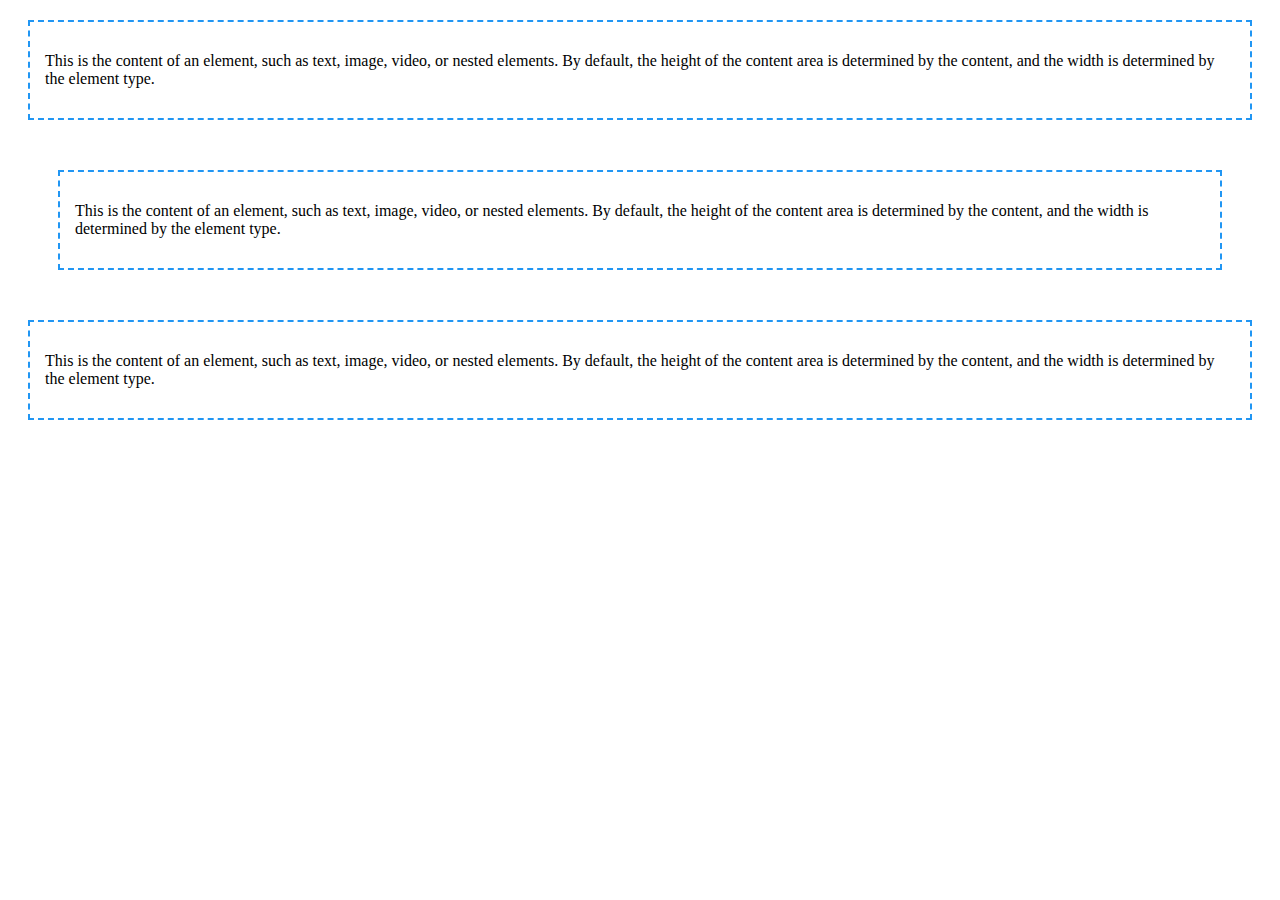
==== Block/index.html @ 8e8d219b "Block models" ====
<!DOCTYPE html>
<html>
  <head>
    <meta charset="utf-8" />
    <meta name="viewport" content="width=device-width, initial-scale=1" />
    <link rel="stylesheet" text="text/css" href="styles.css" />
  </head>
  <body>
    <main>
      <p class="blocks">
        This is the content of an element, such as text, image, video, or nested
        elements. By default, the height of the content area is determined by
        the content, and the width is determined by the element type.
      </p>
      <p class="blocks2">
        This is the content of an element, such as text, image, video, or nested
        elements. By default, the height of the content area is determined by
        the content, and the width is determined by the element type.
      </p>
      <p class="blocks">
        This is the content of an element, such as text, image, video, or nested
        elements. By default, the height of the content area is determined by
        the content, and the width is determined by the element type.
      </p>
    </main>
  </body>
</html>
---- Block/styles.css ----
.blocks {
    border: 2px dashed #2196f3;
    padding-top: 30px;
    padding-right: 15px;
    padding-bottom: 30px;
    padding-left: 15px;

    margin: 20px;
}

.blocks2 {
    border: 2px dashed #2196f3;
    padding-top: 30px;
    padding-right: 15px;
    padding-bottom: 30px;
    padding-left: 15px;

    margin: 50px;
}
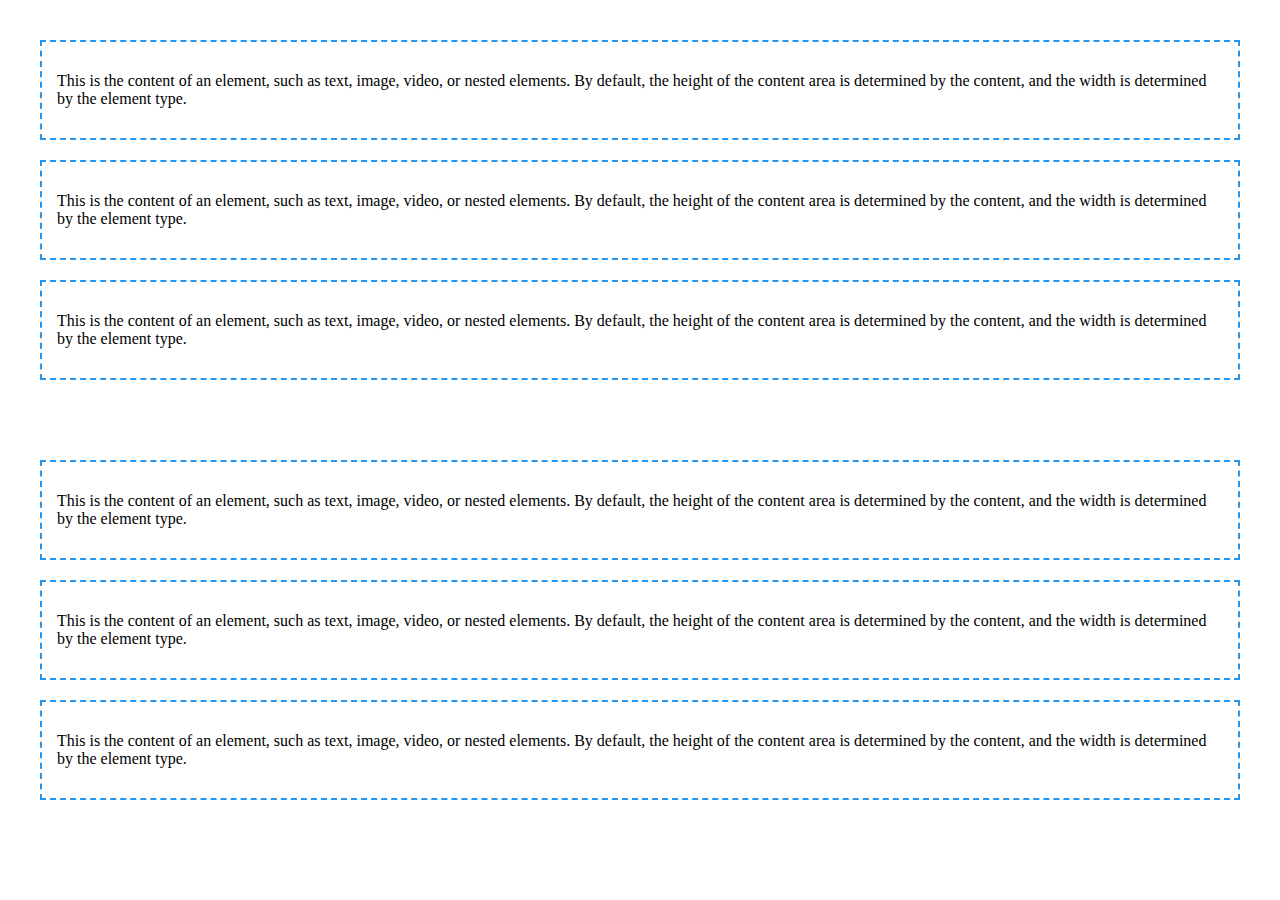
==== commit 41ade606: "styles" ====
--- a/Block/index.html
+++ b/Block/index.html
@@ -12,7 +12,7 @@
         elements. By default, the height of the content area is determined by
         the content, and the width is determined by the element type.
       </p>
-      <p class="blocks2">
+      <p class="blocks">
         This is the content of an element, such as text, image, video, or nested
         elements. By default, the height of the content area is determined by
         the content, and the width is determined by the element type.
@@ -23,5 +23,22 @@
         the content, and the width is determined by the element type.
       </p>
     </main>
+    <footer>
+      <p class="blocks">
+        This is the content of an element, such as text, image, video, or nested
+        elements. By default, the height of the content area is determined by
+        the content, and the width is determined by the element type.
+      </p>
+      <p class="blocks">
+        This is the content of an element, such as text, image, video, or nested
+        elements. By default, the height of the content area is determined by
+        the content, and the width is determined by the element type.
+      </p>
+      <p class="blocks">
+        This is the content of an element, such as text, image, video, or nested
+        elements. By default, the height of the content area is determined by
+        the content, and the width is determined by the element type.
+      </p>
+    </footer>
   </body>
 </html>
--- a/Block/styles.css
+++ b/Block/styles.css
@@ -1,3 +1,12 @@
+body {
+    margin: 0;
+}
+
+main,
+footer {
+    padding: 20px;
+}
+
 .blocks {
     border: 2px dashed #2196f3;
     padding-top: 30px;
@@ -5,15 +14,8 @@
     padding-bottom: 30px;
     padding-left: 15px;
 
-    margin: 20px;
-}
-
-.blocks2 {
-    border: 2px dashed #2196f3;
-    padding-top: 30px;
-    padding-right: 15px;
-    padding-bottom: 30px;
-    padding-left: 15px;
-
-    margin: 50px;
+    margin-top: 20px;
+    margin-right: 20px;
+    margin-left: 20px;
+    margin-bottom: 20px;
 }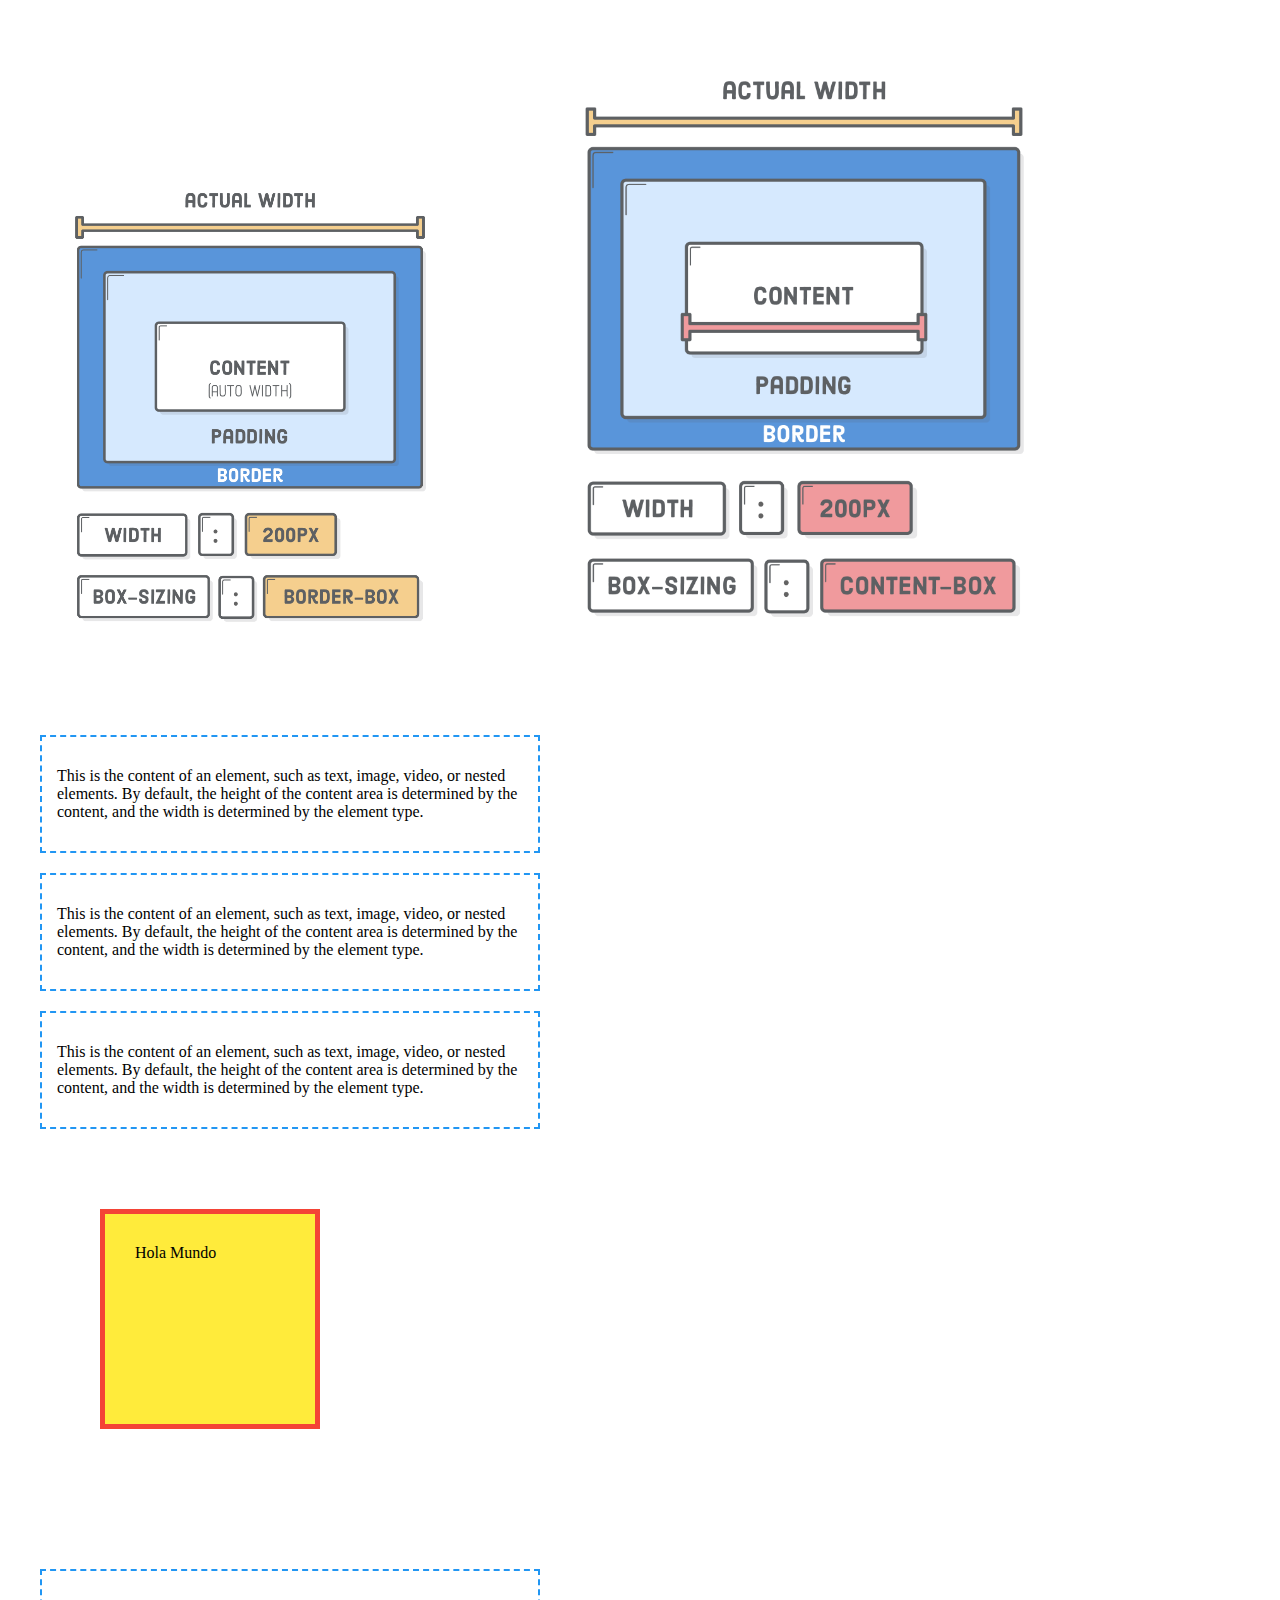
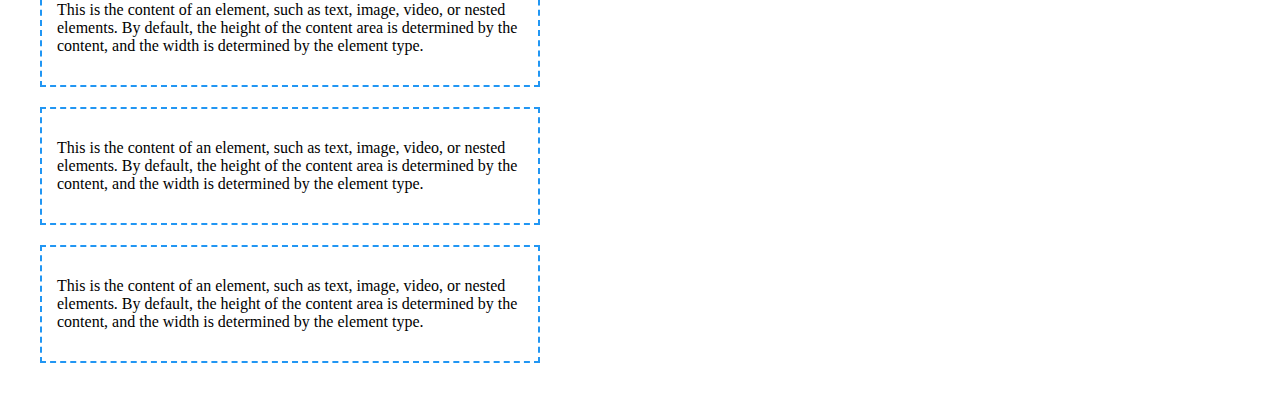
==== commit 4a2e0980: "content-box and border-box" ====
--- a/Block/index.html
+++ b/Block/index.html
@@ -6,6 +6,10 @@
     <link rel="stylesheet" text="text/css" href="styles.css" />
   </head>
   <body>
+    <header>
+      <img class="border" src="border-box-width.png" />
+      <img class="content" src="content-box-width.png" />
+    </header>
     <main>
       <p class="blocks">
         This is the content of an element, such as text, image, video, or nested
@@ -22,6 +26,7 @@
         elements. By default, the height of the content area is determined by
         the content, and the width is determined by the element type.
       </p>
+      <div class="box">Hola Mundo</div>
     </main>
     <footer>
       <p class="blocks">
--- a/Block/styles.css
+++ b/Block/styles.css
@@ -7,8 +7,27 @@
     padding: 20px;
 }
 
+.border {
+    box-sizing: border-box;
+
+    padding: 50px;
+    width: 500px;
+}
+
+.content {
+    box-sizing: content-box;
+
+    padding: 50px;
+    width: 500px;
+}
+
 .blocks {
+    box-sizing: border-box;
+
+    width: 500px;
+
     border: 2px dashed #2196f3;
+
     padding-top: 30px;
     padding-right: 15px;
     padding-bottom: 30px;
@@ -18,4 +37,14 @@
     margin-right: 20px;
     margin-left: 20px;
     margin-bottom: 20px;
+}
+
+.box {
+    width: 150px;
+    height: 150px;
+
+    border: 5px solid #f44336;
+    background-color: #ffeb3b;
+    padding: 30px;
+    margin: 80px;
 }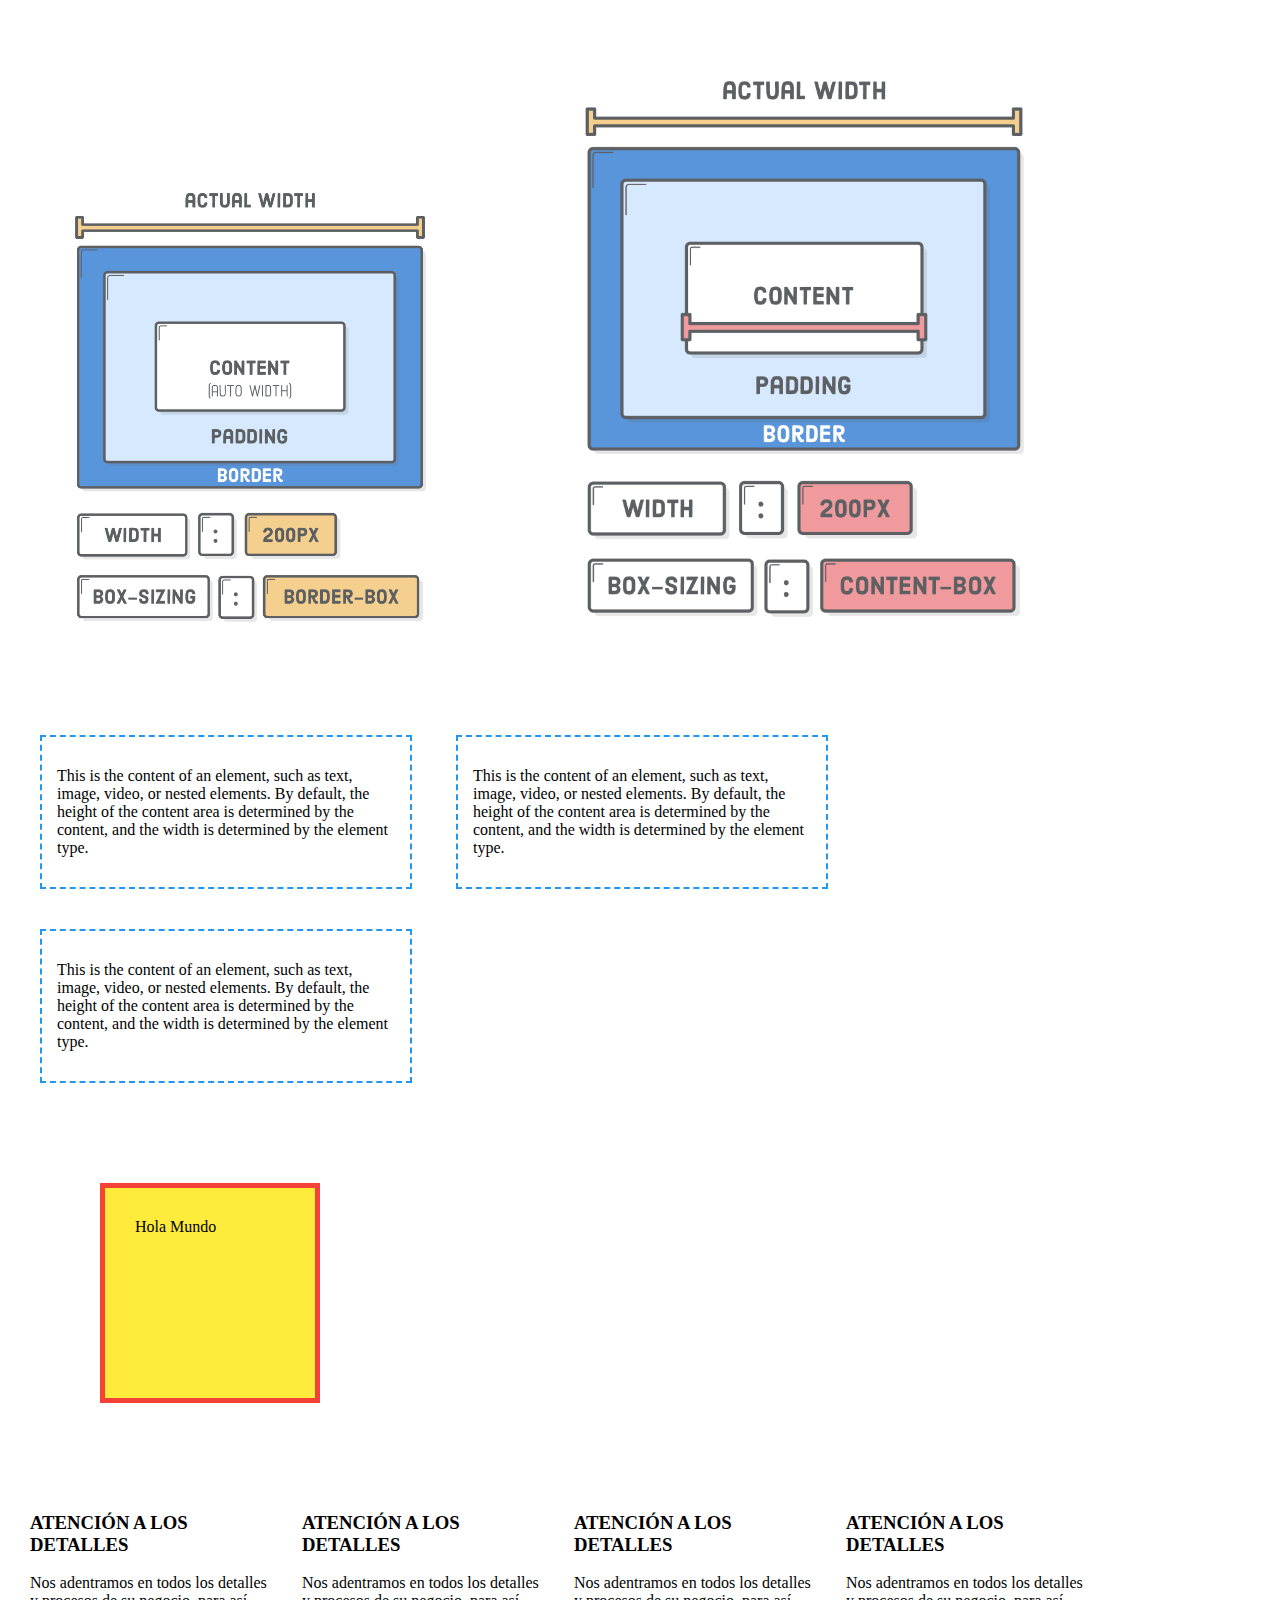
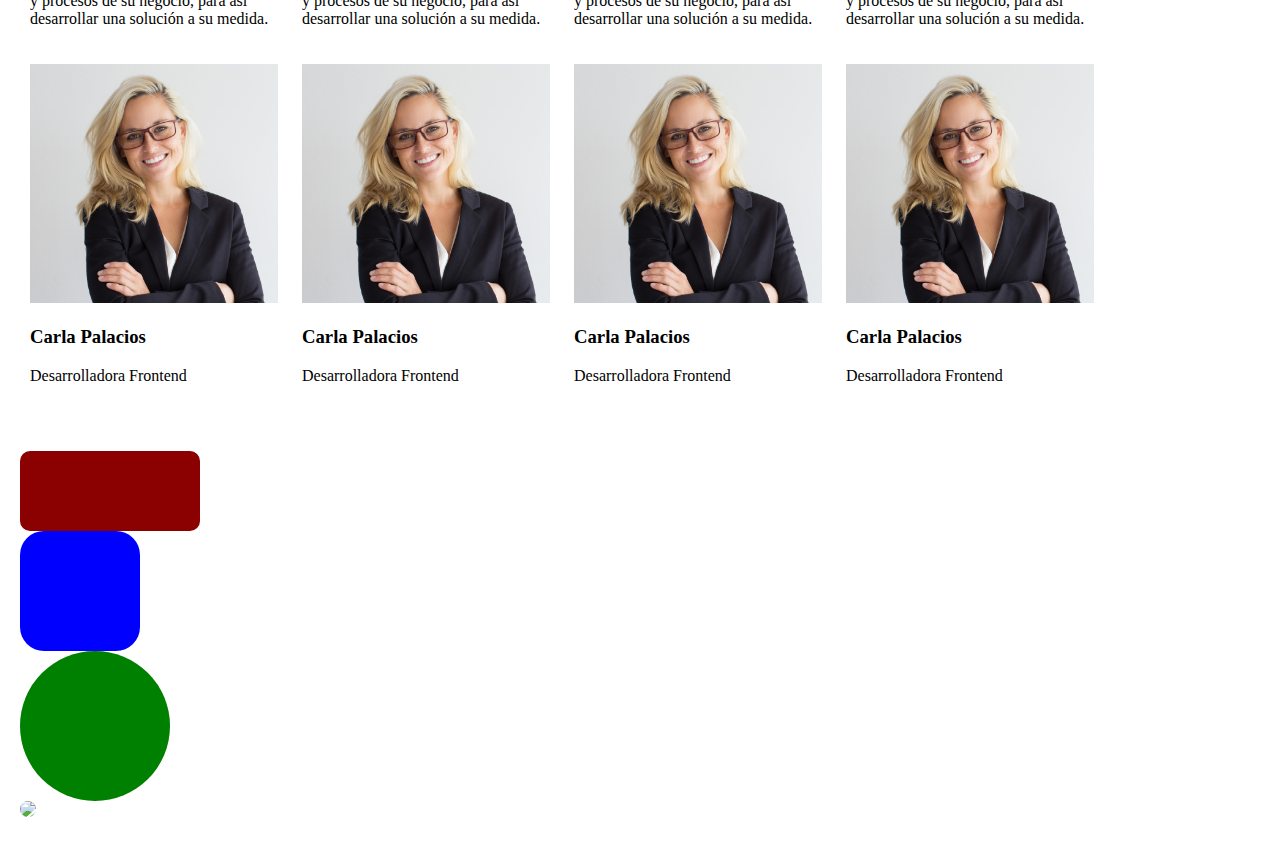
==== commit b4ce2da3: "inline-block in the page" ====
--- a/Block/index.html
+++ b/Block/index.html
@@ -27,23 +27,67 @@
         the content, and the width is determined by the element type.
       </p>
       <div class="box">Hola Mundo</div>
+      <section id="caracteristicas">
+        <article class="caracteristicas">
+          <h3>ATENCIÓN A LOS DETALLES</h3>
+          <p>
+            Nos adentramos en todos los detalles y procesos de su negocio, para
+            así desarrollar una solución a su medida.
+          </p>
+        </article>
+        <article class="caracteristicas">
+          <h3>ATENCIÓN A LOS DETALLES</h3>
+          <p>
+            Nos adentramos en todos los detalles y procesos de su negocio, para
+            así desarrollar una solución a su medida.
+          </p>
+        </article>
+        <article class="caracteristicas">
+          <h3>ATENCIÓN A LOS DETALLES</h3>
+          <p>
+            Nos adentramos en todos los detalles y procesos de su negocio, para
+            así desarrollar una solución a su medida.
+          </p>
+        </article>
+        <article class="caracteristicas">
+          <h3>ATENCIÓN A LOS DETALLES</h3>
+          <p>
+            Nos adentramos en todos los detalles y procesos de su negocio, para
+            así desarrollar una solución a su medida.
+          </p>
+        </article>
+      </section>
+      <section id="images-profile">
+        <article class="images-profile">
+          <img src="imagen(4).jpg" width="100%" />
+          <h3>Carla Palacios</h3>
+          <p>Desarrolladora Frontend</p>
+        </article>
+        <article class="images-profile">
+          <img src="imagen(4).jpg" width="100%" />
+          <h3>Carla Palacios</h3>
+          <p>Desarrolladora Frontend</p>
+        </article>
+        <article class="images-profile">
+          <img src="imagen(4).jpg" width="100%" />
+          <h3>Carla Palacios</h3>
+          <p>Desarrolladora Frontend</p>
+        </article>
+        <article class="images-profile">
+          <img src="imagen(4).jpg" width="100%" />
+          <h3>Carla Palacios</h3>
+          <p>Desarrolladora Frontend</p>
+        </article>
+      </section>
     </main>
     <footer>
-      <p class="blocks">
-        This is the content of an element, such as text, image, video, or nested
-        elements. By default, the height of the content area is determined by
-        the content, and the width is determined by the element type.
-      </p>
-      <p class="blocks">
-        This is the content of an element, such as text, image, video, or nested
-        elements. By default, the height of the content area is determined by
-        the content, and the width is determined by the element type.
-      </p>
-      <p class="blocks">
-        This is the content of an element, such as text, image, video, or nested
-        elements. By default, the height of the content area is determined by
-        the content, and the width is determined by the element type.
-      </p>
+      <div class="box-1"></div>
+      <div class="box-2"></div>
+      <div class="box-3"></div>
+      <img
+        class="profile"
+        src="https://github.com/backmota/Web-Studio-ESP/blob/main/img/imagen-1.jpg?raw=true"
+      />
     </footer>
   </body>
 </html>
--- a/Block/styles.css
+++ b/Block/styles.css
@@ -22,9 +22,11 @@
 }
 
 .blocks {
+    display: inline-block;
+
     box-sizing: border-box;
 
-    width: 500px;
+    width: 30%;
 
     border: 2px dashed #2196f3;
 
@@ -47,4 +49,44 @@
     background-color: #ffeb3b;
     padding: 30px;
     margin: 80px;
+}
+
+.box-1 {
+    width: 180px;
+    height: 80px;
+    background-color: darkred;
+    border-radius: 10px;
+}
+
+.box-2 {
+    width: 120px;
+    height: 120px;
+    background-color: blue;
+    border-radius: 20%;
+}
+
+.box-3 {
+    width: 150px;
+    height: 150px;
+    background-color: green;
+    border-radius: 50%;
+}
+
+.profile {
+    width: 100px;
+    border-radius: 50%;
+}
+
+.caracteristicas {
+    display: inline-block;
+    width: 20%;
+    margin: 5px;
+    padding: 5px;
+}
+
+.images-profile {
+    display: inline-block;
+    width: 20%;
+    margin: 5px;
+    padding: 5px;
 }